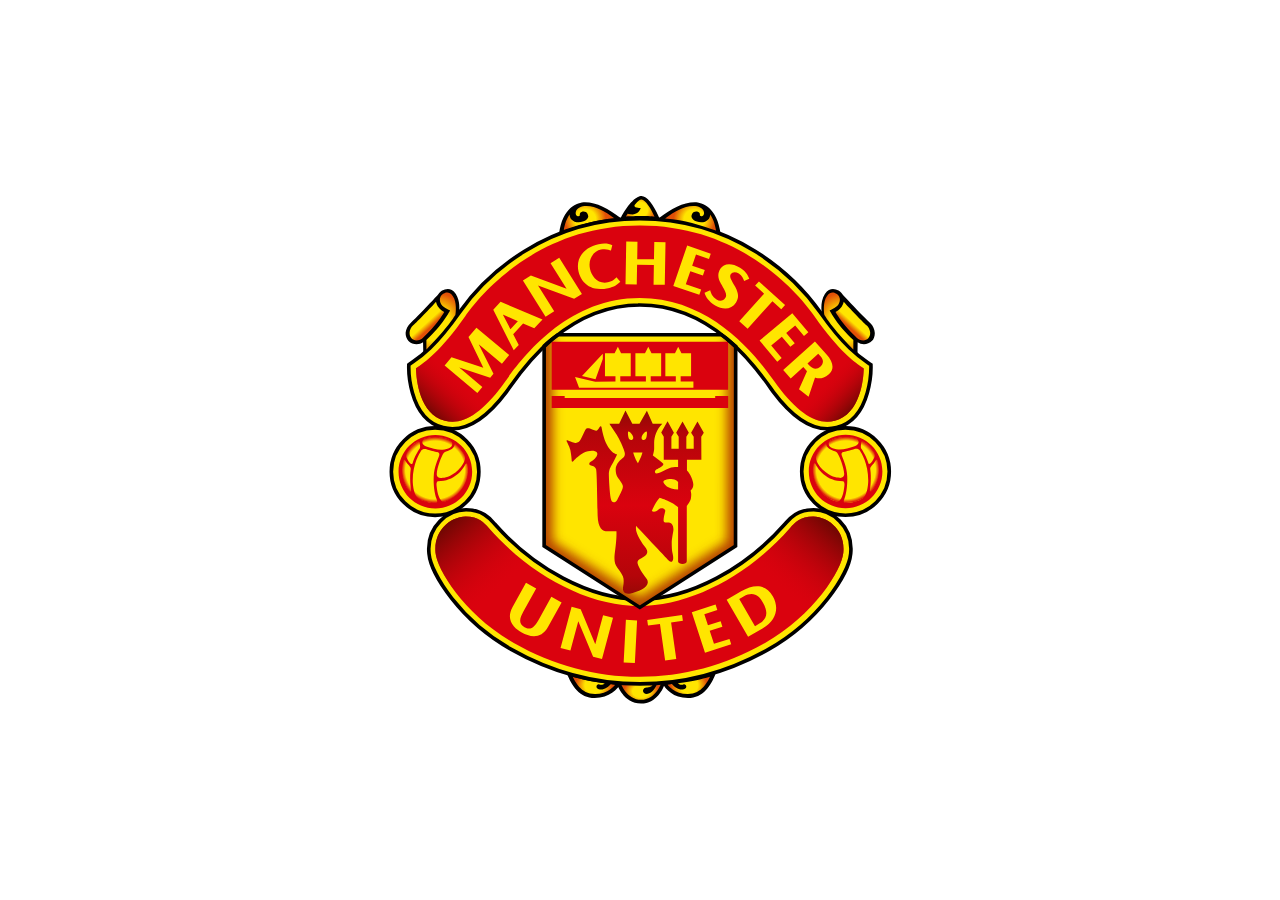
==== index.html @ 003ef018 "first commit" ====
<!DOCTYPE html>
<html lang="ko">
<head>
    <meta charset="UTF-8">
    <meta name="viewport" content="width=device-width, initial-scale=1.0">
    <meta name="apple-mobile-web-app-capable" content="yes"> <!-- URL바 삭제 -->
    <meta name="apple-mobile-web-app-status-bar-style" content="#B92336">
    <link rel="apple-touch-icon" href="/images/app-logo.jpg"> <!-- 사이트 아이콘 -->
    <title>Man United</title>
    <link href="https://fonts.googleapis.com/css2?family=Noto+Sans+KR:wght@100..900&display=swap" rel="stylesheet">
    <link href="https://fonts.googleapis.com/css2?family=Noto+Sans+KR:wght@100..900&family=Oswald:wght@200..700&display=swap" rel="stylesheet">
    <link rel="stylesheet" href="/css/reset.css">
    <link rel="stylesheet" href="/css//style.css">
</head>
<body>
    <div class="intro">
        <img class="intro-img" src="/images/intro-logo.svg" alt="">
    </div> <!-- intro -->
    <header>
        <img src="/images/intro-logo.svg" alt=""><h1>Manchester United</h1>
    </header>
    <!-- <div class="slide-wrap">
        <div class="slide">
            <div class="slide1 on"></div>
            <div class="slide2"></div>
            <div class="slide3"></div>
            <div class="slide4"></div>
            <div class="slide5"></div>
        </div>
    </div> -->
    <div class="video-wrap">
        <video src="/video/d5e38f935b97852d07b8fde7a0033174.mp4" muted autoplay loop playsinline></video>
    </div>
    <div class="btn-wrap">
        <div class="btn-top">
            <div class="btn btn-a">Attacker</div>
            <div class="btn btn-m">Midfielder</div>
        </div>
        <div class="btn-bot">
            <div class="btn btn-d">Defender</div>
            <div class="btn btn-g">Goalkeeper</div>
        </div>
    </div>


    <div class="player-info__wrap attacker">
        <div class="player-info">
            <div class="player rashford">Rashford</div>
            <div class="player hojlund">Hojlund</div>
            <div class="player garnacho">Garnacho</div>
            <div class="player anthony">Anthony</div>
        </div>
    </div>
    <div class="player-info__wrap midfielder">
        <div class="player-info">
            <div class="player bruno">Fernandes</div>
            <div class="player casemiro">Casemiro</div>
            <div class="player mount">Mount</div>
            <div class="player mainoo">Mainoo</div>
            <div class="player mctominay">Mctominay</div>
        </div>
    </div>



    <div class="desc-wrap rashford-info">
        <div class="desc">
            <img src="/images/player/rashford.jpg" alt="">
            <div class="desc-info">
                <div>이름 : 마커스 래시포드</div>
                <div>포지션 : 왼쪽 윙어</div>
                <div>등번호 : 10</div>
                <div>나이 : 26 / 97년생</div>
                <div>키 : 180cm</div>
                <div>국적 : 잉글랜드</div>
                <div>별명 : 급식포드</div>
                <div>장점 : 빠른 주력, 강한 킥</div>
                <div>단점 : 지능</div>
            </div>
            <div class="close-info">Close</div>
        </div>
    </div> <!-- rashford -->
    <div class="desc-wrap hojlund-info">
        <div class="desc">
            <img src="/images/player/hojlund.jpg" alt="">
            <div class="desc-info">
                <div>이름 : 라스무스 호일룬</div>
                <div>포지션 : 스트라이커</div>
                <div>등번호 : 11</div>
                <div>나이 : 21 / 03년생</div>
                <div>키 : 191cm</div>
                <div>국적 : 덴마크</div>
                <div>별명 : 호일루니</div>
                <div>장점 : 빠른 주력, 강한 킥, 활동량</div>
                <div>단점 : 공중볼 경합</div>
            </div>
            <div class="close-info">Close</div>
        </div>
    </div> <!-- hojlund -->
    <div class="desc-wrap garnacho-info">
        <div class="desc">
            <img src="/images/player/garnacho.jpg" alt="">
            <div class="desc-info">
                <div>이름 : 알레한드로 가르나초</div>
                <div>포지션 : 왼쪽 윙어</div>
                <div>등번호 : 17</div>
                <div>나이 : 20 / 04년생</div>
                <div>키 : 180cm</div>
                <div>국적 : 아르헨티나</div>
                <div>별명 : X</div>
                <div>장점 : 빠른 주력, 드리블, 과감함</div>
                <div>단점 : 동료활용, 패스</div>
            </div>
            <div class="close-info">Close</div>
        </div>
    </div> <!-- garnacho -->
    <div class="desc-wrap anthony-info">
        <div class="desc">
            <img src="/images/player/antony.jpg" alt="">
            <div class="desc-info">
                <div>이름 : 안토니</div>
                <div>포지션 : 오른쪽 윙어</div>
                <div>등번호 : 21</div>
                <div>나이 : 24 / 00년생</div>
                <div>키 : 174cm</div>
                <div>국적 : 브라질</div>
                <div>별명 : 팽이</div>
                <div>장점 : 드리블 기술, 활동량</div>
                <div>단점 : 왜소한 체격</div>
            </div>
            <div class="close-info">Close</div>
        </div>
    </div> <!-- anthony -->
    <div class="desc-wrap bruno-info">
        <div class="desc">
            <img src="/images/player/fernandes.jpg" alt="">
            <div class="desc-info">
                <div>이름 : 안토니</div>
                <div>포지션 : 오른쪽 윙어</div>
                <div>등번호 : 21</div>
                <div>나이 : 24 / 00년생</div>
                <div>키 : 174cm</div>
                <div>국적 : 브라질</div>
                <div>별명 : 팽이</div>
                <div>장점 : 드리블 기술, 활동량</div>
                <div>단점 : 왜소한 체격</div>
            </div>
            <div class="close-info">Close</div>
        </div>
    </div> <!-- bruno -->
    <script src='https://code.jquery.com/jquery-3.7.1.min.js' integrity='sha256-/JqT3SQfawRcv/BIHPThkBvs0OEvtFFmqPF/lYI/Cxo=' crossorigin='anonymous'></script>
    <script src="/js/script.js"></script>
</body>
</html>
---- css/style.css ----
body {
  width: 393px;
  height: 780px;
}

.intro {
  display: flex;
  align-items: center;
  justify-content: center;
  flex-direction: column;
  position: absolute;
  top: 0;
  left: 0;
  z-index: 999;
  width: 100%;
  height: 100%;
  background-color: #fff;
}
.intro .intro-img {
  width: 40%;
}
.intro .intro-text {
  margin-top: 24px;
  font-family: "Noto Sans KR", sans-serif;
  font-size: 18px;
  font-weight: 700;
}
.intro .intro-text .intro-text--name {
  margin-left: 6px;
  font-weight: 600;
}

header {
  display: flex;
  align-items: center;
  justify-content: flex-start;
  gap: 12px;
  padding: 16px 18px;
}
header img {
  width: 42px;
}
header h1 {
  font-size: 32px;
  font-family: "Oswald", sans-serif;
  font-weight: 700;
  color: #B92336;
}

.btn-wrap {
  display: flex;
  flex-direction: column;
  align-items: center;
  justify-content: space-evenly;
  gap: 24px;
  width: 100%;
  margin-top: 24px;
}
.btn-wrap > div {
  display: flex;
  align-items: center;
  justify-content: center;
  gap: 24px;
  width: 90%;
}
.btn-wrap .btn {
  width: 40%;
  height: 110px;
  background-color: rgba(255, 255, 255, 0.1450980392);
  font-family: "Oswald", "Noto Sans KR", sans-serif;
  font-size: 24px;
  font-weight: 400;
  color: #B92336;
  text-align: center;
  line-height: 110px;
  border-radius: 16px;
  box-shadow: 0 4px 15px rgba(0, 0, 0, 0.1);
}

.video-wrap {
  width: 100%;
}
.video-wrap video {
  width: 100%;
}

.desc-wrap {
  display: flex;
  align-items: center;
  justify-content: center;
  position: absolute;
  top: 0;
  left: 0;
  width: 100%;
  height: 100%;
  background-color: #fff;
  box-shadow: 0 4px 15px rgba(0, 0, 0, 0.1);
  display: none;
}
.desc-wrap .desc {
  display: flex;
  flex-direction: column;
  align-items: flex-start;
  justify-content: flex-start;
  position: relative;
  width: 90%;
  height: 60%;
  background-color: #7a1422;
  border-radius: 12px;
}
.desc-wrap .desc img {
  position: absolute;
  top: -30%;
  left: 50%;
  transform: translateX(-50%);
  width: 70%;
}
.desc-wrap .desc .desc-info {
  display: flex;
  flex-direction: column;
  gap: 12px;
  margin-top: 120px;
  margin-left: 40px;
  font-family: "Noto Sans KR", sans-serif;
  font-weight: 700;
  font-size: 20px;
  color: #fff;
}
.desc-wrap .desc .close-info {
  width: 80px;
  height: 50px;
  margin-top: 120px;
  border-radius: 8px;
  background-color: #fff;
  margin: auto;
  font-family: "oswald", sans-serif;
  font-size: 24px;
  color: #000;
  text-align: center;
  line-height: 48px;
}

.player-info__wrap {
  display: flex;
  align-items: center;
  justify-content: center;
  position: absolute;
  top: 0;
  left: 0;
  width: 100%;
  height: 100%;
  background-color: rgba(0, 0, 0, 0.5019607843);
  display: none;
}
.player-info__wrap .player-info {
  display: flex;
  flex-direction: column;
  align-items: center;
  justify-content: center;
  gap: 16px;
  width: 90%;
  height: 80%;
  background-color: #fff;
  border-radius: 12px;
}
.player-info__wrap .player-info .player {
  display: flex;
  align-items: flex-end;
  width: 80%;
  height: 20%;
  padding-left: 16px;
  padding-bottom: 16px;
  background-color: rgba(255, 0, 0, 0.1254901961);
  background-size: cover;
  border-radius: 8px;
  font-family: "Oswald", "Noto Sans KR", sans-serif;
  font-size: 24px;
  color: #fff;
}

.midfielder .player-info {
  height: 85% !important;
}
.midfielder .player {
  height: 15% !important;
}

.rashford {
  background: url(/images/player/rashford-btn.jpg) no-repeat center;
}

.hojlund {
  background: url(/images/player/hojlund-btn.jpg) no-repeat 0px -60px;
}

.garnacho {
  background: url(/images/player/garnacho-btn.jpg) no-repeat center;
}

.anthony {
  background: url(/images/player/antony-btn.jpg) no-repeat 0px -60px;
}

.bruno {
  background: url(/images/player/garnacho-btn.jpg) no-repeat center;
}

.casemiro {
  background: url(/images/player/garnacho-btn.jpg) no-repeat center;
}

.mount {
  background: url(/images/player/garnacho-btn.jpg) no-repeat center;
}

.mainoo {
  background: url(/images/player/garnacho-btn.jpg) no-repeat center;
}

.mctominay {
  background: url(/images/player/garnacho-btn.jpg) no-repeat center;
}

.slide-wrap {
  width: 100%;
  height: 491px;
  position: relative;
}
.slide-wrap .slide {
  width: 100%;
  height: 100%;
  position: relative;
}
.slide-wrap .slide .slide1, .slide-wrap .slide .slide2, .slide-wrap .slide .slide3, .slide-wrap .slide .slide4, .slide-wrap .slide .slide5 {
  transition: all 1s;
  position: absolute;
  z-index: -1;
  opacity: 0;
  top: 0;
  left: 0;
  width: 100%;
  height: 100%;
  background-repeat: no-repeat;
  background-size: contain;
}
.slide-wrap .slide .on {
  opacity: 1 !important;
}
.slide-wrap .slide .slide1 {
  background: url(/images/slide-1.jpg) no-repeat center;
}
.slide-wrap .slide .slide2 {
  background: url(/images/slide-2.jpg) no-repeat center;
}
.slide-wrap .slide .slide3 {
  background: url(/images/slide-3.jpg) no-repeat center;
}
.slide-wrap .slide .slide4 {
  background: url(/images/slide-4.jpg) no-repeat center;
}
.slide-wrap .slide .slide5 {
  background: url(/images/slide-5.jpg) no-repeat center;
}/*# sourceMappingURL=style.css.map */
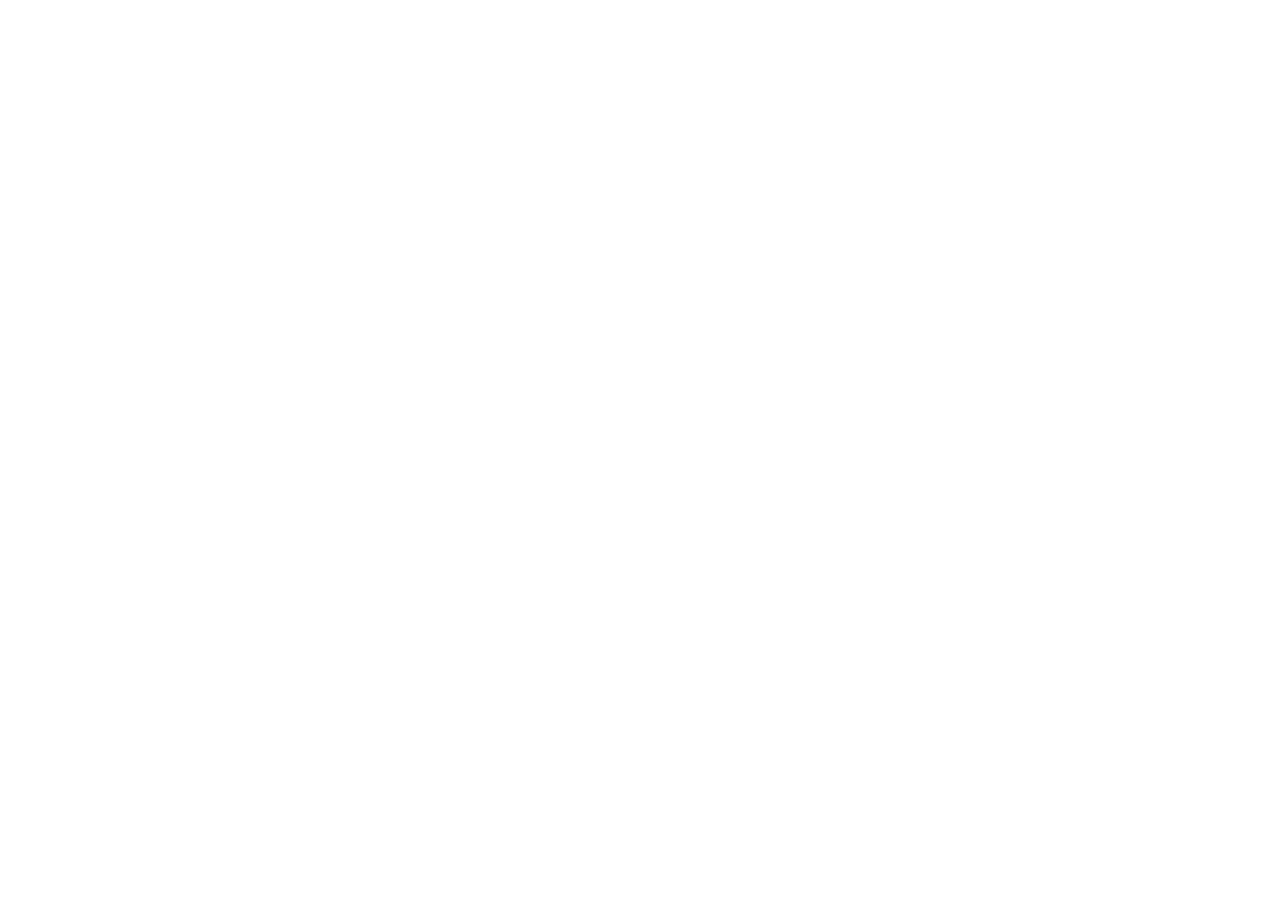
==== commit 225ecae8: "이미지확인" ====
--- a/index.html
+++ b/index.html
@@ -5,19 +5,19 @@
     <meta name="viewport" content="width=device-width, initial-scale=1.0">
     <meta name="apple-mobile-web-app-capable" content="yes"> <!-- URL바 삭제 -->
     <meta name="apple-mobile-web-app-status-bar-style" content="#B92336">
-    <link rel="apple-touch-icon" href="/images/app-logo.jpg"> <!-- 사이트 아이콘 -->
+    <link rel="apple-touch-icon" href="./images/app-logo.jpg"> <!-- 사이트 아이콘 -->
     <title>Man United</title>
     <link href="https://fonts.googleapis.com/css2?family=Noto+Sans+KR:wght@100..900&display=swap" rel="stylesheet">
     <link href="https://fonts.googleapis.com/css2?family=Noto+Sans+KR:wght@100..900&family=Oswald:wght@200..700&display=swap" rel="stylesheet">
-    <link rel="stylesheet" href="/css/reset.css">
-    <link rel="stylesheet" href="/css//style.css">
+    <link rel="stylesheet" href="./css/reset.css">
+    <link rel="stylesheet" href="./css/style.css">
 </head>
 <body>
     <div class="intro">
-        <img class="intro-img" src="/images/intro-logo.svg" alt="">
+        <img class="intro-img" src="./intro-logo.svg" alt="">
     </div> <!-- intro -->
     <header>
-        <img src="/images/intro-logo.svg" alt=""><h1>Manchester United</h1>
+        <img src="./intro-logo.svg" alt=""><h1>Manchester United</h1>
     </header>
     <!-- <div class="slide-wrap">
         <div class="slide">
@@ -29,7 +29,7 @@
         </div>
     </div> -->
     <div class="video-wrap">
-        <video src="/video/d5e38f935b97852d07b8fde7a0033174.mp4" muted autoplay loop playsinline></video>
+        <video src="./video/d5e38f935b97852d07b8fde7a0033174.mp4" muted autoplay loop playsinline></video>
     </div>
     <div class="btn-wrap">
         <div class="btn-top">
@@ -65,7 +65,7 @@
 
     <div class="desc-wrap rashford-info">
         <div class="desc">
-            <img src="/images/player/rashford.jpg" alt="">
+            <img src="./images/player/rashford.jpg" alt="">
             <div class="desc-info">
                 <div>이름 : 마커스 래시포드</div>
                 <div>포지션 : 왼쪽 윙어</div>
@@ -82,7 +82,7 @@
     </div> <!-- rashford -->
     <div class="desc-wrap hojlund-info">
         <div class="desc">
-            <img src="/images/player/hojlund.jpg" alt="">
+            <img src="./images/player/hojlund.jpg" alt="">
             <div class="desc-info">
                 <div>이름 : 라스무스 호일룬</div>
                 <div>포지션 : 스트라이커</div>
@@ -99,7 +99,7 @@
     </div> <!-- hojlund -->
     <div class="desc-wrap garnacho-info">
         <div class="desc">
-            <img src="/images/player/garnacho.jpg" alt="">
+            <img src="./images/player/garnacho.jpg" alt="">
             <div class="desc-info">
                 <div>이름 : 알레한드로 가르나초</div>
                 <div>포지션 : 왼쪽 윙어</div>
@@ -116,7 +116,7 @@
     </div> <!-- garnacho -->
     <div class="desc-wrap anthony-info">
         <div class="desc">
-            <img src="/images/player/antony.jpg" alt="">
+            <img src="./images/player/antony.jpg" alt="">
             <div class="desc-info">
                 <div>이름 : 안토니</div>
                 <div>포지션 : 오른쪽 윙어</div>
@@ -133,7 +133,7 @@
     </div> <!-- anthony -->
     <div class="desc-wrap bruno-info">
         <div class="desc">
-            <img src="/images/player/fernandes.jpg" alt="">
+            <img src="./images/player/fernandes.jpg" alt="">
             <div class="desc-info">
                 <div>이름 : 안토니</div>
                 <div>포지션 : 오른쪽 윙어</div>
--- a/css/style.css
+++ b/css/style.css
@@ -186,39 +186,39 @@
 }
 
 .rashford {
-  background: url(/images/player/rashford-btn.jpg) no-repeat center;
+  background: url(./images/player/rashford-btn.jpg) no-repeat center;
 }
 
 .hojlund {
-  background: url(/images/player/hojlund-btn.jpg) no-repeat 0px -60px;
+  background: url(./images/player/hojlund-btn.jpg) no-repeat 0px -60px;
 }
 
 .garnacho {
-  background: url(/images/player/garnacho-btn.jpg) no-repeat center;
+  background: url(./images/player/garnacho-btn.jpg) no-repeat center;
 }
 
 .anthony {
-  background: url(/images/player/antony-btn.jpg) no-repeat 0px -60px;
+  background: url(./images/player/antony-btn.jpg) no-repeat 0px -60px;
 }
 
 .bruno {
-  background: url(/images/player/garnacho-btn.jpg) no-repeat center;
+  background: url(./images/player/garnacho-btn.jpg) no-repeat center;
 }
 
 .casemiro {
-  background: url(/images/player/garnacho-btn.jpg) no-repeat center;
+  background: url(./images/player/garnacho-btn.jpg) no-repeat center;
 }
 
 .mount {
-  background: url(/images/player/garnacho-btn.jpg) no-repeat center;
+  background: url(./images/player/garnacho-btn.jpg) no-repeat center;
 }
 
 .mainoo {
-  background: url(/images/player/garnacho-btn.jpg) no-repeat center;
+  background: url(./images/player/garnacho-btn.jpg) no-repeat center;
 }
 
 .mctominay {
-  background: url(/images/player/garnacho-btn.jpg) no-repeat center;
+  background: url(./images/player/garnacho-btn.jpg) no-repeat center;
 }
 
 .slide-wrap {
@@ -247,17 +247,17 @@
   opacity: 1 !important;
 }
 .slide-wrap .slide .slide1 {
-  background: url(/images/slide-1.jpg) no-repeat center;
+  background: url(./images/slide-1.jpg) no-repeat center;
 }
 .slide-wrap .slide .slide2 {
-  background: url(/images/slide-2.jpg) no-repeat center;
+  background: url(./images/slide-2.jpg) no-repeat center;
 }
 .slide-wrap .slide .slide3 {
-  background: url(/images/slide-3.jpg) no-repeat center;
+  background: url(./images/slide-3.jpg) no-repeat center;
 }
 .slide-wrap .slide .slide4 {
-  background: url(/images/slide-4.jpg) no-repeat center;
+  background: url(./images/slide-4.jpg) no-repeat center;
 }
 .slide-wrap .slide .slide5 {
-  background: url(/images/slide-5.jpg) no-repeat center;
+  background: url(./images/slide-5.jpg) no-repeat center;
 }/*# sourceMappingURL=style.css.map */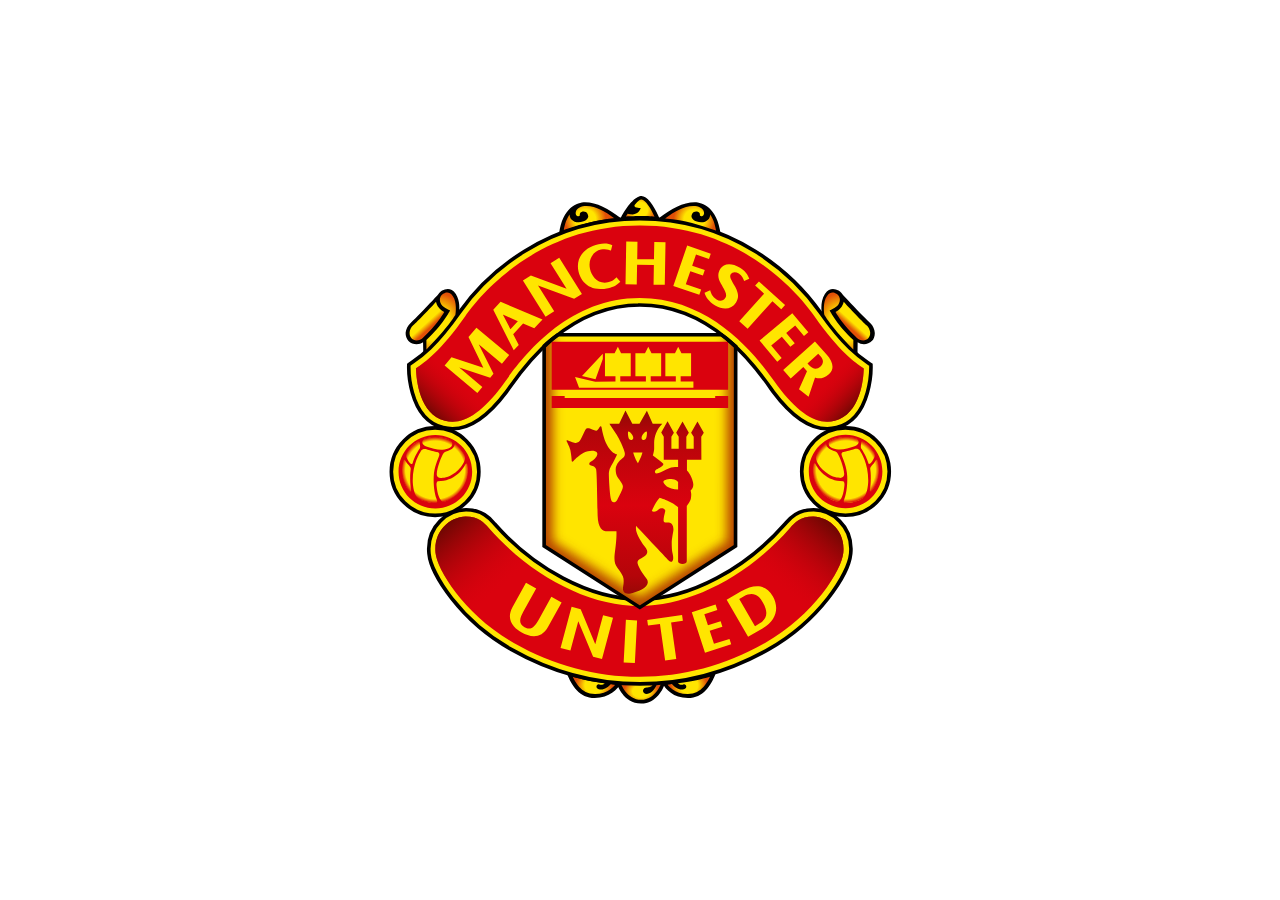
==== commit 0c437d9e: "asdf" ====
--- a/index.html
+++ b/index.html
@@ -14,29 +14,22 @@
 </head>
 <body>
     <div class="intro">
-        <img class="intro-img" src="./intro-logo.svg" alt="">
+        <img class="intro-img" src="./images/intro-logo.svg" alt="">
     </div> <!-- intro -->
     <header>
-        <img src="./intro-logo.svg" alt=""><h1>Manchester United</h1>
+        <img src="/images/intro-logo.svg" alt=""><h1>Manchester United</h1>
     </header>
-    <!-- <div class="slide-wrap">
-        <div class="slide">
-            <div class="slide1 on"></div>
-            <div class="slide2"></div>
-            <div class="slide3"></div>
-            <div class="slide4"></div>
-            <div class="slide5"></div>
-        </div>
-    </div> -->
+
     <div class="video-wrap">
         <video src="./video/d5e38f935b97852d07b8fde7a0033174.mp4" muted autoplay loop playsinline></video>
-    </div>
+    </div> <!-- video -->
+
     <div class="btn-wrap">
-        <div class="btn-top">
+        <div>
             <div class="btn btn-a">Attacker</div>
             <div class="btn btn-m">Midfielder</div>
         </div>
-        <div class="btn-bot">
+        <div>
             <div class="btn btn-d">Defender</div>
             <div class="btn btn-g">Goalkeeper</div>
         </div>
@@ -58,6 +51,21 @@
             <div class="player mount">Mount</div>
             <div class="player mainoo">Mainoo</div>
             <div class="player mctominay">Mctominay</div>
+        </div>
+    </div>
+    <div class="player-info__wrap defender">
+        <div class="player-info">
+            <div class="player martinez">Martinez</div>
+            <div class="player maguire">Maguire</div>
+            <div class="player dalot">Dalot</div>
+            <div class="player bissaka">Bissaka</div>
+            <div class="player shaw">Shaw</div>
+        </div>
+    </div>
+    <div class="player-info__wrap goalkeeper">
+        <div class="player-info">
+            <div class="player onana">Onana</div>
+            <div class="player bayindir">Bayindir</div>
         </div>
     </div>
 
@@ -107,7 +115,6 @@
                 <div>나이 : 20 / 04년생</div>
                 <div>키 : 180cm</div>
                 <div>국적 : 아르헨티나</div>
-                <div>별명 : X</div>
                 <div>장점 : 빠른 주력, 드리블, 과감함</div>
                 <div>단점 : 동료활용, 패스</div>
             </div>
@@ -126,7 +133,7 @@
                 <div>국적 : 브라질</div>
                 <div>별명 : 팽이</div>
                 <div>장점 : 드리블 기술, 활동량</div>
-                <div>단점 : 왜소한 체격</div>
+                <div>단점 : 지능 문제 심각, 1400억??</div>
             </div>
             <div class="close-info">Close</div>
         </div>
@@ -135,19 +142,196 @@
         <div class="desc">
             <img src="./images/player/fernandes.jpg" alt="">
             <div class="desc-info">
-                <div>이름 : 안토니</div>
-                <div>포지션 : 오른쪽 윙어</div>
-                <div>등번호 : 21</div>
-                <div>나이 : 24 / 00년생</div>
-                <div>키 : 174cm</div>
+                <div>이름 : 브루노 페르난데스</div>
+                <div>포지션 : 공격형 미드필더</div>
+                <div>등번호 : 8</div>
+                <div>나이 : 29 / 94년생</div>
+                <div>키 : 179cm</div>
+                <div>국적 : 포르투갈</div>
+                <div>장점 : 패스, 슛, 활동량</div>
+                <div>단점 : 분조장</div>
+            </div>
+            <div class="close-info">Close</div>
+        </div>
+    </div> <!-- bruno -->
+    <div class="desc-wrap casemiro-info">
+        <div class="desc">
+            <img src="./images/player/casemiro.jpg" alt="">
+            <div class="desc-info">
+                <div>이름 : 카세미루</div>
+                <div>포지션 : 수비형 미드필더</div>
+                <div>등번호 : 18</div>
+                <div>나이 : 32 / 92년생</div>
+                <div>키 : 185cm</div>
                 <div>국적 : 브라질</div>
-                <div>별명 : 팽이</div>
-                <div>장점 : 드리블 기술, 활동량</div>
-                <div>단점 : 왜소한 체격</div>
-            </div>
-            <div class="close-info">Close</div>
-        </div>
-    </div> <!-- bruno -->
+                <div>별명 : 짱세미루</div>
+                <div>장점 : 수비력, 활동량</div>
+                <div>단점 : 스피드, 틀딱</div>
+            </div>
+            <div class="close-info">Close</div>
+        </div>
+    </div> <!-- casemiro -->
+    <div class="desc-wrap mount-info">
+        <div class="desc">
+            <img src="./images/player/mount.jpg" alt="">
+            <div class="desc-info">
+                <div>이름 : 메이슨 마운트</div>
+                <div>포지션 : 공격형 미드필더</div>
+                <div>등번호 : 7</div>
+                <div>나이 : 25 / 99년생</div>
+                <div>키 : 181cm</div>
+                <div>국적 : 잉글랜드</div>
+                <div>장점 : 킥, 활동량</div>
+                <div>단점 : 부상, 이적료(993억 히히)</div>
+            </div>
+            <div class="close-info">Close</div>
+        </div>
+    </div> <!-- mount -->
+    <div class="desc-wrap mainoo-info">
+        <div class="desc">
+            <img src="./images/player/mainoo.jpg" alt="">
+            <div class="desc-info">
+                <div>이름 : 코비 마이누</div>
+                <div>포지션 : 중앙 미드필더</div>
+                <div>등번호 : 37</div>
+                <div>나이 : 19 / 05년생</div>
+                <div>키 : 184cm</div>
+                <div>국적 : 잉글랜드</div>
+                <div>장점 : 킥, 패스, 탈압박, 침착성</div>
+                <div>단점 : 너무 귀여움</div>
+            </div>
+            <div class="close-info">Close</div>
+        </div>
+    </div> <!-- mainoo -->
+    <div class="desc-wrap mctominay-info">
+        <div class="desc">
+            <img src="./images/player/mctominay.jpg" alt="">
+            <div class="desc-info">
+                <div>이름 : 스콧 맥토미니</div>
+                <div>포지션 : 중앙 미드필더</div>
+                <div>등번호 : 39</div>
+                <div>나이 : 27 / 96년생</div>
+                <div>키 : 193cm</div>
+                <div>국적 : 스코틀랜드</div>
+                <div>별명 : 맥중사</div>
+                <div>장점 : 슛, 피지컬, 활동량</div>
+                <div>단점 : 기술, 판단력, 능지 처참</div>
+            </div>
+            <div class="close-info">Close</div>
+        </div>
+    </div> <!-- mctominay -->
+    <div class="desc-wrap martinez-info">
+        <div class="desc">
+            <img src="./images/player/martinez.jpg" alt="">
+            <div class="desc-info">
+                <div>이름 : 리산드로 마르티네스</div>
+                <div>포지션 : 중앙 수비수</div>
+                <div>등번호 : 6</div>
+                <div>나이 : 26 / 98년생</div>
+                <div>키 : 175cm</div>
+                <div>국적 : 아르헨티나</div>
+                <div>장점 : 패스, 수비력</div>
+                <div>단점 : 땅꼬마</div>
+            </div>
+            <div class="close-info">Close</div>
+        </div>
+    </div> <!-- martinez -->
+    <div class="desc-wrap maguire-info">
+        <div class="desc">
+            <img src="./images/player/maguire.jpg" alt="">
+            <div class="desc-info">
+                <div>이름 : 해리 메과이어</div>
+                <div>포지션 : 중앙 수비수</div>
+                <div>등번호 : 5</div>
+                <div>나이 : 31 / 93년생</div>
+                <div>키 : 194cm</div>
+                <div>국적 : 잉글랜드</div>
+                <div>장점 : 헤딩, 피지컬</div>
+                <div>단점 : 속도(거북이), 머리 짱 큼</div>
+            </div>
+            <div class="close-info">Close</div>
+        </div>
+    </div> <!-- maguire -->
+    <div class="desc-wrap dalot-info">
+        <div class="desc">
+            <img src="./images/player/dalot.jpg" alt="">
+            <div class="desc-info">
+                <div>이름 : 디오구 달롯</div>
+                <div>포지션 : 오른쪽 수비수</div>
+                <div>등번호 : 20</div>
+                <div>나이 : 25 / 99년생</div>
+                <div>키 : 183cm</div>
+                <div>국적 : 포르투갈</div>
+                <div>장점 : 스피드, 킥, 열쩡</div>
+                <div>단점 : 없어용</div>
+            </div>
+            <div class="close-info">Close</div>
+        </div>
+    </div> <!-- dalot -->
+    <div class="desc-wrap bissaka-info">
+        <div class="desc">
+            <img src="./images/player/bissaka.jpg" alt="">
+            <div class="desc-info">
+                <div>이름 : 아론 완비사카</div>
+                <div>포지션 : 오른쪽 수비수</div>
+                <div>등번호 : 29</div>
+                <div>나이 : 26 / 97년생</div>
+                <div>키 : 183cm</div>
+                <div>국적 : 잉글랜드</div>
+                <div>장점 : 수비력, 태클</div>
+                <div>단점 : 공격력</div>
+            </div>
+            <div class="close-info">Close</div>
+        </div>
+    </div> <!-- bissaka -->
+    <div class="desc-wrap shaw-info">
+        <div class="desc">
+            <img src="./images/player/shaw.jpg" alt="">
+            <div class="desc-info">
+                <div>이름 : 루크 쇼</div>
+                <div>포지션 : 왼쪽 수비수</div>
+                <div>등번호 : 23</div>
+                <div>나이 : 28 / 95년생</div>
+                <div>키 : 185cm</div>
+                <div>국적 : 잉글랜드</div>
+                <div>장점 : 수비력, 활동량, 패스</div>
+                <div>단점 : 종합병원</div>
+            </div>
+            <div class="close-info">Close</div>
+        </div>
+    </div> <!-- shaw -->
+    <div class="desc-wrap onana-info">
+        <div class="desc">
+            <img src="./images/player/onana.jpg" alt="">
+            <div class="desc-info">
+                <div>이름 : 안드레 오나나</div>
+                <div>포지션 : 골키퍼</div>
+                <div>등번호 : 24</div>
+                <div>나이 : 28 / 96년생</div>
+                <div>키 : 190cm</div>
+                <div>국적 : 카메룬</div>
+                <div>장점 : 킥</div>
+                <div>단점 : 귀여움</div>
+            </div>
+            <div class="close-info">Close</div>
+        </div>
+    </div> <!-- onana -->
+    <div class="desc-wrap bayindir-info">
+        <div class="desc">
+            <img src="./images/player/bayindir.jpg" alt="">
+            <div class="desc-info">
+                <div>이름 : 알타이 바인드르</div>
+                <div>포지션 : 골키퍼</div>
+                <div>등번호 : 1</div>
+                <div>나이 : 26 / 98년생</div>
+                <div>키 : 198cm</div>
+                <div>국적 : 튀르키예</div>
+                <div>장점 : 키, 반사신경</div>
+                <div>단점 : 오나나가 너무 잘해서 못나옴</div>
+            </div>
+            <div class="close-info">Close</div>
+        </div>
+    </div> <!-- bayindir -->
     <script src='https://code.jquery.com/jquery-3.7.1.min.js' integrity='sha256-/JqT3SQfawRcv/BIHPThkBvs0OEvtFFmqPF/lYI/Cxo=' crossorigin='anonymous'></script>
     <script src="/js/script.js"></script>
 </body>
--- a/css/style.css
+++ b/css/style.css
@@ -1,3 +1,7 @@
+html {
+  overflow: hidden;
+}
+
 body {
   width: 393px;
   height: 780px;
@@ -52,9 +56,10 @@
   flex-direction: column;
   align-items: center;
   justify-content: space-evenly;
-  gap: 24px;
-  width: 100%;
-  margin-top: 24px;
+  gap: 32px;
+  width: 100%;
+  padding-top: 35px;
+  padding-bottom: 50px;
 }
 .btn-wrap > div {
   display: flex;
@@ -64,7 +69,7 @@
   width: 90%;
 }
 .btn-wrap .btn {
-  width: 40%;
+  width: 85%;
   height: 110px;
   background-color: rgba(255, 255, 255, 0.1450980392);
   font-family: "Oswald", "Noto Sans KR", sans-serif;
@@ -76,6 +81,13 @@
   border-radius: 16px;
   box-shadow: 0 4px 15px rgba(0, 0, 0, 0.1);
 }
+.btn-wrap .btn.on {
+  display: flex;
+}
+
+.btn-c {
+  background: url(/images/main-btn/coach.jpg) no-repeat 50% 50%;
+}
 
 .video-wrap {
   width: 100%;
@@ -114,6 +126,7 @@
   left: 50%;
   transform: translateX(-50%);
   width: 70%;
+  filter: drop-shadow(0px 0px 10px rgba(0, 0, 0, 0.4392156863));
 }
 .desc-wrap .desc .desc-info {
   display: flex;
@@ -185,40 +198,79 @@
   height: 15% !important;
 }
 
+.defender .player-info {
+  height: 85% !important;
+}
+.defender .player {
+  height: 15% !important;
+}
+
+.goalkeeper .player {
+  height: 43% !important;
+}
+
 .rashford {
-  background: url(./images/player/rashford-btn.jpg) no-repeat center;
+  background: url(/images/player/rashford-btn.jpg) no-repeat center;
 }
 
 .hojlund {
-  background: url(./images/player/hojlund-btn.jpg) no-repeat 0px -60px;
+  background: url(/images/player/hojlund-btn.jpg) no-repeat 0px -60px;
 }
 
 .garnacho {
-  background: url(./images/player/garnacho-btn.jpg) no-repeat center;
+  background: url(/images/player/garnacho-btn.jpg) no-repeat center;
 }
 
 .anthony {
-  background: url(./images/player/antony-btn.jpg) no-repeat 0px -60px;
+  background: url(/images/player/antony-btn.jpg) no-repeat 0px -60px;
 }
 
 .bruno {
-  background: url(./images/player/garnacho-btn.jpg) no-repeat center;
+  background: url(/images/player/fernandes-btn.jpg) no-repeat 50% 0%;
 }
 
 .casemiro {
-  background: url(./images/player/garnacho-btn.jpg) no-repeat center;
+  background: url(/images/player/casemiro-btn.jpg) no-repeat;
 }
 
 .mount {
-  background: url(./images/player/garnacho-btn.jpg) no-repeat center;
+  background: url(/images/player/mount-btn.jpg) no-repeat;
 }
 
 .mainoo {
-  background: url(./images/player/garnacho-btn.jpg) no-repeat center;
+  background: url(/images/player/mainoo-btn.jpg) no-repeat 50% 68%;
 }
 
 .mctominay {
-  background: url(./images/player/garnacho-btn.jpg) no-repeat center;
+  background: url(/images/player/mctominay-btn.jpg) no-repeat 50% 9%;
+}
+
+.martinez {
+  background: url(/images/player/martinez-btn.jpg) no-repeat 50% 9%;
+}
+
+.maguire {
+  background: url(/images/player/maguire-btn.jpg) no-repeat 50% 9%;
+}
+
+.dalot {
+  background: url(/images/player/dalot-btn.jpg) no-repeat 50% 9%;
+}
+
+.bissaka {
+  background: url(/images/player/bissaka-btn.jpg) no-repeat 50% 9%;
+}
+
+.shaw {
+  background: url(/images/player/shaw-btn.jpg) no-repeat 50% 64%;
+}
+
+.onana {
+  background: url(/images/player/onana-btn.jpg) no-repeat 50% 0%;
+}
+
+.bayindir {
+  background: url(/images/player/bayindir-btn.jpg) no-repeat 50% 17%;
 }
 
 .slide-wrap {
